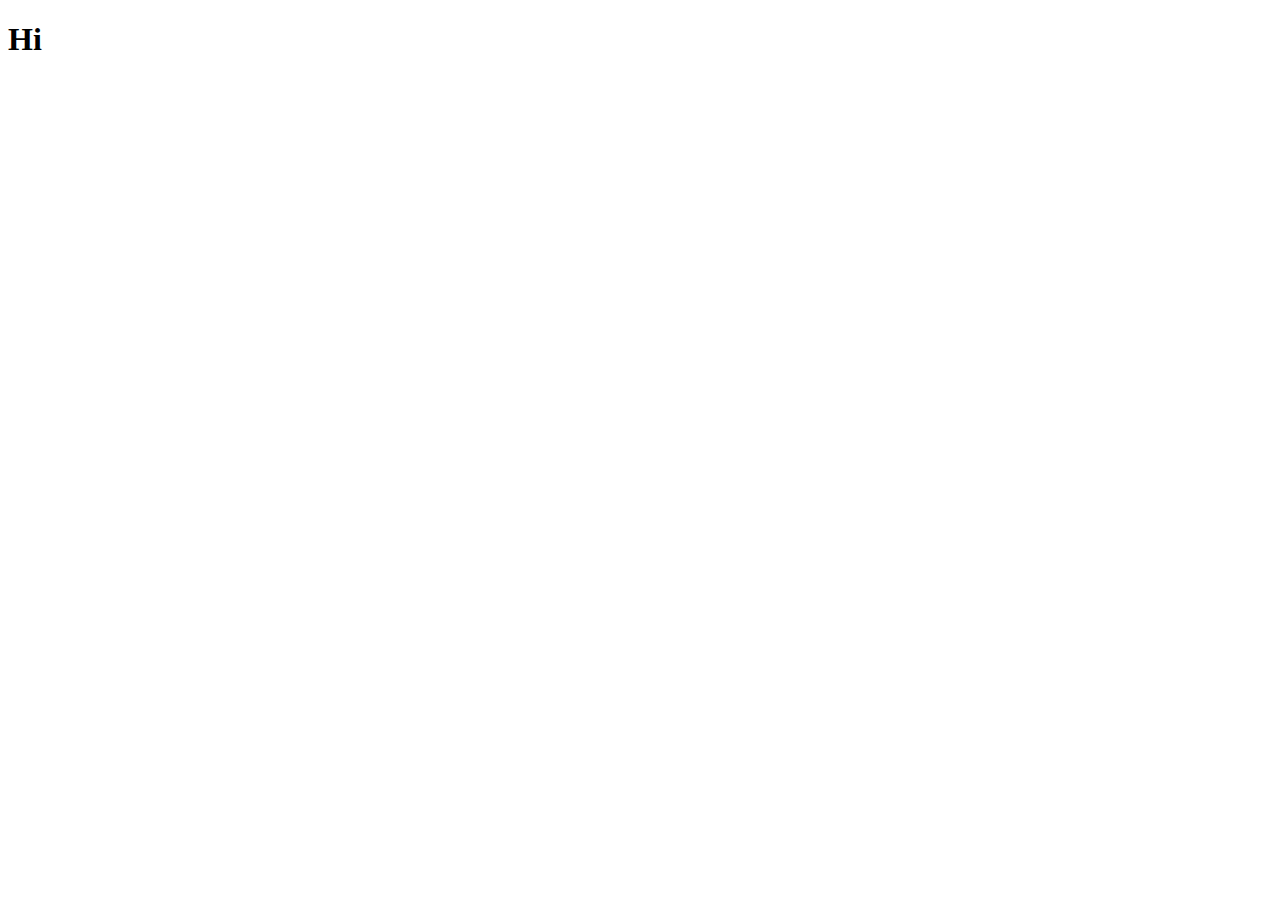
==== index.html @ c6e66bf8 "Netlify test" ====
<!DOCTYPE html>
<html lang="en">
  <head>
    <meta charset="UTF-8" />
    <meta name="viewport" content="width=device-width, initial-scale=1.0" />
    <title>Document</title>
  </head>
  <body>
    <h1>Hi</h1>
  </body>
</html>
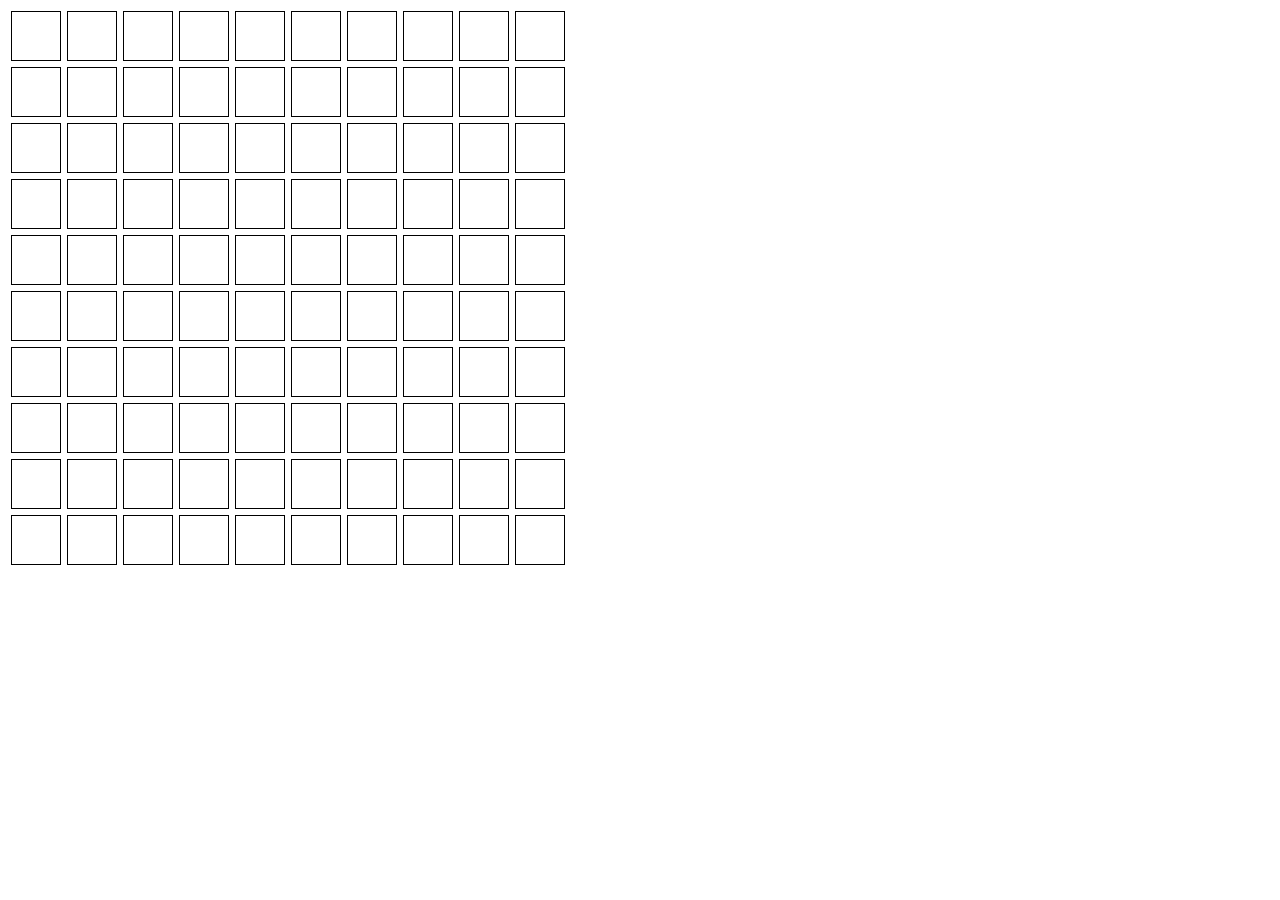
==== commit 1245da6d: "Added index.html" ====
--- a/index.html
+++ b/index.html
@@ -3,9 +3,133 @@
   <head>
     <meta charset="UTF-8" />
     <meta name="viewport" content="width=device-width, initial-scale=1.0" />
-    <title>Document</title>
+    <link rel="stylesheet" href="battleship-style.css" />
+    <title>Battleship - Game</title>
   </head>
   <body>
-    <h1>Hi</h1>
+    <div class="container">
+      <div class="row">
+        <div class="column 0"></div>
+        <div class="column 1"></div>
+        <div class="column"></div>
+        <div class="column"></div>
+        <div class="column"></div>
+        <div class="column"></div>
+        <div class="column"></div>
+        <div class="column"></div>
+        <div class="column"></div>
+        <div class="column"></div>
+      </div>
+      <div class="row">
+        <div class="column"></div>
+        <div class="column"></div>
+        <div class="column"></div>
+        <div class="column"></div>
+        <div class="column"></div>
+        <div class="column"></div>
+        <div class="column"></div>
+        <div class="column"></div>
+        <div class="column"></div>
+        <div class="column"></div>
+      </div>
+      <div class="row">
+        <div class="column"></div>
+        <div class="column"></div>
+        <div class="column"></div>
+        <div class="column"></div>
+        <div class="column"></div>
+        <div class="column"></div>
+        <div class="column"></div>
+        <div class="column"></div>
+        <div class="column"></div>
+        <div class="column"></div>
+      </div>
+      <div class="row">
+        <div class="column"></div>
+        <div class="column"></div>
+        <div class="column"></div>
+        <div class="column"></div>
+        <div class="column"></div>
+        <div class="column"></div>
+        <div class="column"></div>
+        <div class="column"></div>
+        <div class="column"></div>
+        <div class="column"></div>
+      </div>
+      <div class="row">
+        <div class="column"></div>
+        <div class="column"></div>
+        <div class="column"></div>
+        <div class="column"></div>
+        <div class="column"></div>
+        <div class="column"></div>
+        <div class="column"></div>
+        <div class="column"></div>
+        <div class="column"></div>
+        <div class="column"></div>
+      </div>
+      <div class="row">
+        <div class="column"></div>
+        <div class="column"></div>
+        <div class="column"></div>
+        <div class="column"></div>
+        <div class="column"></div>
+        <div class="column"></div>
+        <div class="column"></div>
+        <div class="column"></div>
+        <div class="column"></div>
+        <div class="column"></div>
+      </div>
+      <div class="row">
+        <div class="column"></div>
+        <div class="column"></div>
+        <div class="column"></div>
+        <div class="column"></div>
+        <div class="column"></div>
+        <div class="column"></div>
+        <div class="column"></div>
+        <div class="column"></div>
+        <div class="column"></div>
+        <div class="column"></div>
+      </div>
+      <div class="row">
+        <div class="column"></div>
+        <div class="column"></div>
+        <div class="column"></div>
+        <div class="column"></div>
+        <div class="column"></div>
+        <div class="column"></div>
+        <div class="column"></div>
+        <div class="column"></div>
+        <div class="column"></div>
+        <div class="column"></div>
+      </div>
+      <div class="row">
+        <div class="column"></div>
+        <div class="column"></div>
+        <div class="column"></div>
+        <div class="column"></div>
+        <div class="column"></div>
+        <div class="column"></div>
+        <div class="column"></div>
+        <div class="column"></div>
+        <div class="column"></div>
+        <div class="column"></div>
+      </div>
+      <div class="row">
+        <div class="column"></div>
+        <div class="column"></div>
+        <div class="column"></div>
+        <div class="column"></div>
+        <div class="column"></div>
+        <div class="column"></div>
+        <div class="column"></div>
+        <div class="column"></div>
+        <div class="column"></div>
+        <div class="column"></div>
+      </div>
+    </div>
+
+    <script src="battleship-script.js"></script>
   </body>
 </html>
--- a/battleship-style.css
+++ b/battleship-style.css
@@ -0,0 +1,27 @@
+* {
+  box-sizing: border-box;
+}
+
+.container {
+  display: flex;
+  flex-direction: column;
+}
+
+.column {
+  cursor: pointer;
+  height: 50px;
+  width: 50px;
+  border: 1px solid black;
+  margin: 3px 3px;
+}
+
+.row {
+  margin-right: 3px;
+  display: flex;
+  user-select: none;
+}
+
+.column:hover {
+  transform: scale(1.1);
+  background-color: #f3f3f3;
+}
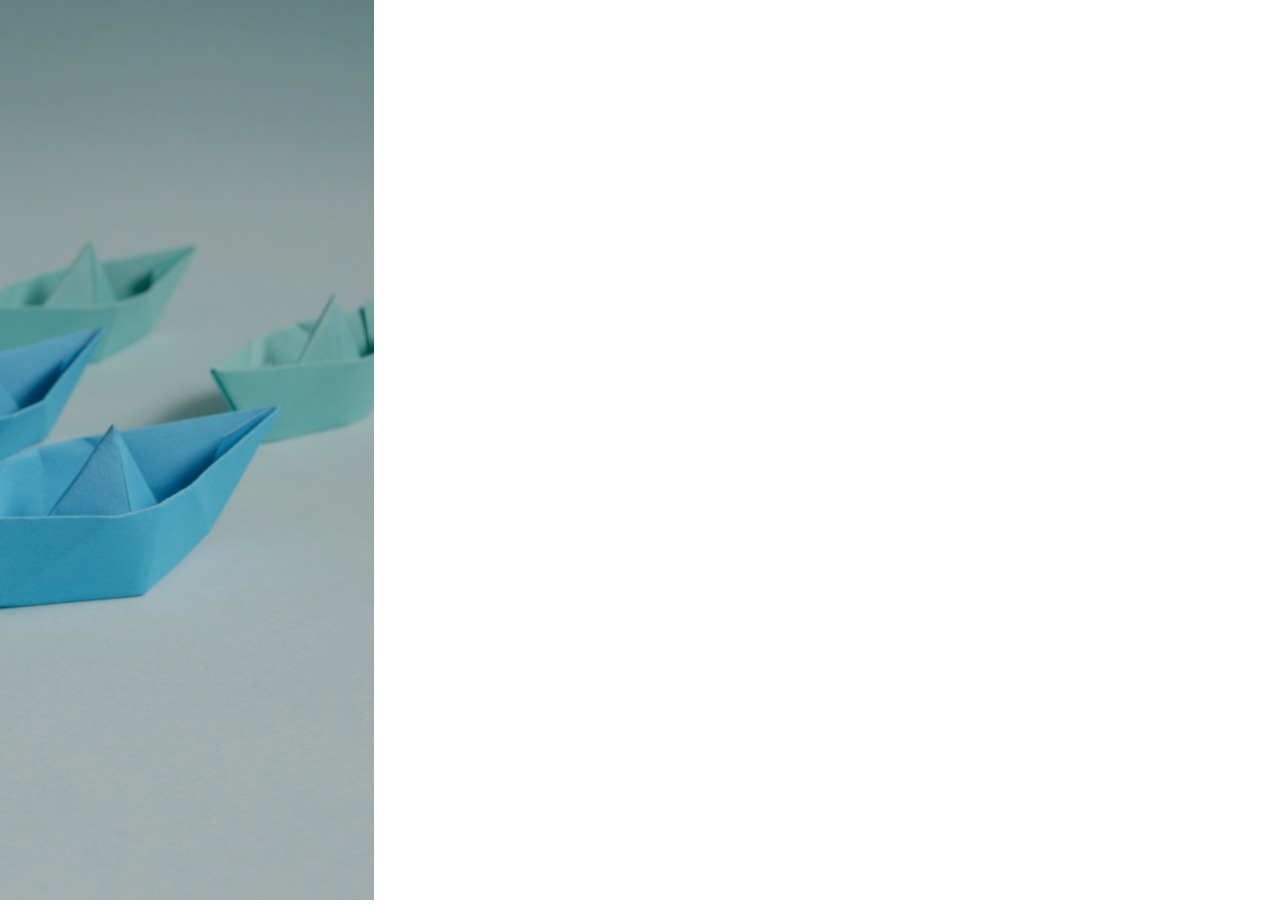
==== commit 13aebc40: "Changed index" ====
--- a/index.html
+++ b/index.html
@@ -4,132 +4,26 @@
     <meta charset="UTF-8" />
     <meta name="viewport" content="width=device-width, initial-scale=1.0" />
     <link rel="stylesheet" href="battleship-style.css" />
-    <title>Battleship - Game</title>
+    <title>Battleship - Welcome</title>
   </head>
   <body>
-    <div class="container">
-      <div class="row">
-        <div class="column 0"></div>
-        <div class="column 1"></div>
-        <div class="column"></div>
-        <div class="column"></div>
-        <div class="column"></div>
-        <div class="column"></div>
-        <div class="column"></div>
-        <div class="column"></div>
-        <div class="column"></div>
-        <div class="column"></div>
-      </div>
-      <div class="row">
-        <div class="column"></div>
-        <div class="column"></div>
-        <div class="column"></div>
-        <div class="column"></div>
-        <div class="column"></div>
-        <div class="column"></div>
-        <div class="column"></div>
-        <div class="column"></div>
-        <div class="column"></div>
-        <div class="column"></div>
-      </div>
-      <div class="row">
-        <div class="column"></div>
-        <div class="column"></div>
-        <div class="column"></div>
-        <div class="column"></div>
-        <div class="column"></div>
-        <div class="column"></div>
-        <div class="column"></div>
-        <div class="column"></div>
-        <div class="column"></div>
-        <div class="column"></div>
-      </div>
-      <div class="row">
-        <div class="column"></div>
-        <div class="column"></div>
-        <div class="column"></div>
-        <div class="column"></div>
-        <div class="column"></div>
-        <div class="column"></div>
-        <div class="column"></div>
-        <div class="column"></div>
-        <div class="column"></div>
-        <div class="column"></div>
-      </div>
-      <div class="row">
-        <div class="column"></div>
-        <div class="column"></div>
-        <div class="column"></div>
-        <div class="column"></div>
-        <div class="column"></div>
-        <div class="column"></div>
-        <div class="column"></div>
-        <div class="column"></div>
-        <div class="column"></div>
-        <div class="column"></div>
-      </div>
-      <div class="row">
-        <div class="column"></div>
-        <div class="column"></div>
-        <div class="column"></div>
-        <div class="column"></div>
-        <div class="column"></div>
-        <div class="column"></div>
-        <div class="column"></div>
-        <div class="column"></div>
-        <div class="column"></div>
-        <div class="column"></div>
-      </div>
-      <div class="row">
-        <div class="column"></div>
-        <div class="column"></div>
-        <div class="column"></div>
-        <div class="column"></div>
-        <div class="column"></div>
-        <div class="column"></div>
-        <div class="column"></div>
-        <div class="column"></div>
-        <div class="column"></div>
-        <div class="column"></div>
-      </div>
-      <div class="row">
-        <div class="column"></div>
-        <div class="column"></div>
-        <div class="column"></div>
-        <div class="column"></div>
-        <div class="column"></div>
-        <div class="column"></div>
-        <div class="column"></div>
-        <div class="column"></div>
-        <div class="column"></div>
-        <div class="column"></div>
-      </div>
-      <div class="row">
-        <div class="column"></div>
-        <div class="column"></div>
-        <div class="column"></div>
-        <div class="column"></div>
-        <div class="column"></div>
-        <div class="column"></div>
-        <div class="column"></div>
-        <div class="column"></div>
-        <div class="column"></div>
-        <div class="column"></div>
-      </div>
-      <div class="row">
-        <div class="column"></div>
-        <div class="column"></div>
-        <div class="column"></div>
-        <div class="column"></div>
-        <div class="column"></div>
-        <div class="column"></div>
-        <div class="column"></div>
-        <div class="column"></div>
-        <div class="column"></div>
-        <div class="column"></div>
+    <div class="welcome-container">
+      <div class="card-container">
+        <div class="card-header">
+          <h1>Battleships</h1>
+        </div>
+        <div class="card-content">
+          <input type="text" id="username1" placeholder="Player 1 Name" />
+          <input type="text" id="username2" placeholder="Player 2 Name" />
+          <button class="cta-btn">Play</button>
+        </div>
       </div>
     </div>
+    <div class="img-container">
+      <img src="assets/paper-boats-on-solid-surface-194094.jpg" alt="Boats" />
+    </div>
 
-    <script src="battleship-script.js"></script>
+    <script src="https://cdnjs.cloudflare.com/ajax/libs/gsap/3.2.6/gsap.min.js"></script>
+    <script src="battleship-welcome.js"></script>
   </body>
 </html>
--- a/battleship-style.css
+++ b/battleship-style.css
@@ -1,10 +1,18 @@
+@import url("https://fonts.googleapis.com/css?family=Poppins&display=swap");
+
 * {
   box-sizing: border-box;
+  margin: 0;
+  padding: 0;
+  font-family: "Poppins", sans-serif;
 }
 
 .container {
+  height: 100vh;
   display: flex;
   flex-direction: column;
+  justify-content: center;
+  align-items: center;
 }
 
 .column {
@@ -23,5 +31,136 @@
 
 .column:hover {
   transform: scale(1.1);
-  background-color: #f3f3f3;
+  background-color: #b9b7b7;
 }
+
+.column.invalid:hover {
+  background-color: red;
+}
+
+.column.ship {
+  background-color: black;
+}
+
+.save-btn {
+  margin-top: 15px;
+  border-radius: 5px;
+  font-size: 15px;
+  font-weight: bold;
+  padding: 10px;
+}
+
+.ships {
+  font-size: 16px;
+}
+
+/* Welcome page style  */
+
+.welcome-container {
+  display: flex;
+  height: 100vh;
+  align-items: center;
+  justify-content: center;
+  overflow: none;
+}
+
+.card-container {
+  /* height: 755px;   */
+  height: 600px;
+  width: 500px;
+  background: linear-gradient(
+    144.33deg,
+    rgba(90, 157, 179, 0.5) 2.07%,
+    rgba(223, 36, 42, 0.5) 90.04%
+  );
+  border: 1px solid rgba(0, 0, 0, 0.3);
+  /* box-shadow: 5px 5px rgba(0, 0, 0, 0.3); */
+  display: flex;
+  flex-direction: column;
+  align-items: center;
+  justify-content: center;
+  /* border-radius: 5px; */
+  z-index: 5;
+}
+
+.card-header h1 {
+  margin-top: 110px;
+  color: white;
+}
+
+.card-content {
+  width: 100%;
+  height: 100%;
+  display: flex;
+  flex-direction: column;
+  justify-content: center;
+  align-items: center;
+}
+
+.card-content input {
+  width: 60%;
+  height: 5%;
+  padding: 20px;
+  margin-bottom: 50px;
+  border-radius: 5px;
+  font-size: 20px;
+  border: 1px solid rgba(0, 0, 0, 0.3);
+  background-color: #6a9a99;
+  color: white;
+  opacity: 0.9;
+}
+
+input::placeholder {
+  color: white;
+}
+
+input:focus {
+  outline: none;
+}
+
+.card-content button {
+  cursor: pointer;
+  width: 80%;
+  height: 10%;
+  border-radius: 5px;
+  font-size: 30px;
+  /* padding: 5px; */
+  text-align: center;
+  border: 1px solid rgba(0, 0, 0, 0.3);
+  font-weight: bold;
+  background-color: #328caa;
+  color: white;
+  opacity: 0.9;
+  margin-top: 50px;
+}
+
+.card-content button:hover {
+  transform: scale(1.02);
+}
+
+.img-container {
+  position: absolute;
+  top: 0;
+  bottom: 0;
+  right: 0;
+  left: 0;
+  /* background-image: url(assets/paper-boats-on-solid-surface-194094.jpg); */
+}
+
+.img-container::after {
+  content: "";
+  position: absolute;
+  top: 0;
+  bottom: 0;
+  right: 0;
+  left: 0;
+  background-color: rgba(0, 0, 0, 0.2);
+  z-index: 1;
+}
+
+.img-container img {
+  z-index: -1;
+  height: 100%;
+  width: 100%;
+  object-fit: cover;
+}
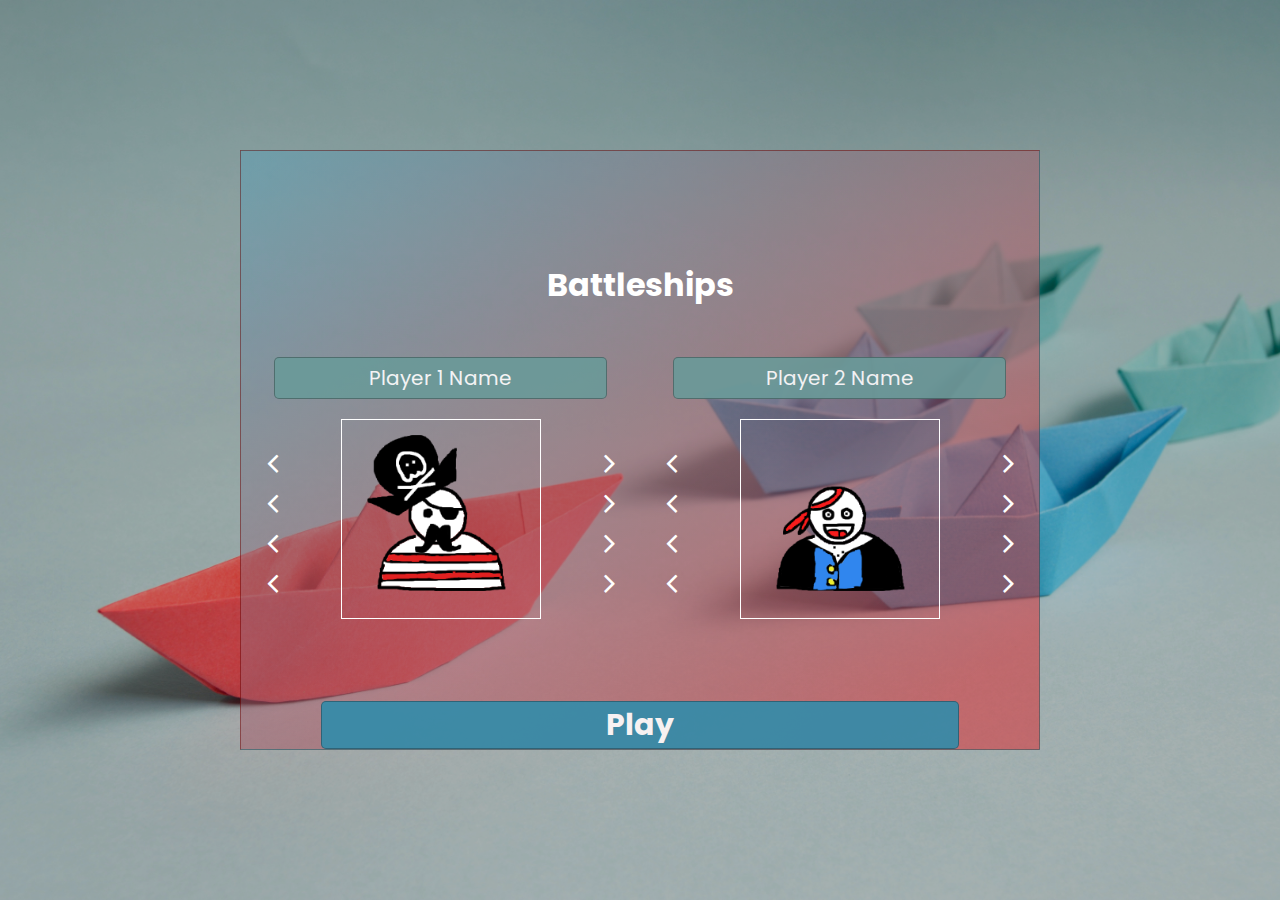
==== commit 9b775996: "Changed index to match battleship-welcome" ====
--- a/index.html
+++ b/index.html
@@ -4,6 +4,10 @@
     <meta charset="UTF-8" />
     <meta name="viewport" content="width=device-width, initial-scale=1.0" />
     <link rel="stylesheet" href="battleship-style.css" />
+    <link
+      rel="stylesheet"
+      href="https://stackpath.bootstrapcdn.com/font-awesome/4.7.0/css/font-awesome.min.css"
+    />
     <title>Battleship - Welcome</title>
   </head>
   <body>
@@ -13,10 +17,121 @@
           <h1>Battleships</h1>
         </div>
         <div class="card-content">
-          <input type="text" id="username1" placeholder="Player 1 Name" />
-          <input type="text" id="username2" placeholder="Player 2 Name" />
-          <button class="cta-btn">Play</button>
+          <div class="player1">
+            <input type="text" id="username1" placeholder="Player 1 Name" />
+            <div class="Hat-up-btn avatar-btn">
+              <i class="fa fa-angle-right fa-2x"></i>
+            </div>
+            <div class="Hat-down-btn avatar-btn">
+              <i class="fa fa-angle-left fa-2x"></i>
+            </div>
+            <div class="Eyes-up-btn avatar-btn">
+              <i class="fa fa-angle-right fa-2x"></i>
+            </div>
+            <div class="Eyes-down-btn avatar-btn">
+              <i class="fa fa-angle-left fa-2x"></i>
+            </div>
+            <div class="Mouth-up-btn avatar-btn">
+              <i class="fa fa-angle-right fa-2x"></i>
+            </div>
+            <div class="Mouth-down-btn avatar-btn">
+              <i class="fa fa-angle-left fa-2x"></i>
+            </div>
+            <div class="Shirt-up-btn avatar-btn">
+              <i class="fa fa-angle-right fa-2x"></i>
+            </div>
+            <div class="Shirt-down-btn avatar-btn">
+              <i class="fa fa-angle-left fa-2x"></i>
+            </div>
+            <div class="avatar-container">
+              <div class="hat">
+                <img src="./assets/avatar/Hats/Hat1.png" alt="" id="hat-img" />
+              </div>
+              <div class="body-head">
+                <img src="./assets/avatar/BodyHead.png" alt="" />
+              </div>
+              <div class="eyes">
+                <img
+                  src="./assets/avatar/Eyess/Eyes1.png"
+                  alt=""
+                  id="eyes-img"
+                />
+              </div>
+              <div class="mouth">
+                <img
+                  src="./assets/avatar/Mouths/Mouth1.png"
+                  alt=""
+                  id="mouth-img"
+                />
+              </div>
+              <div class="shirt">
+                <img
+                  src="./assets/avatar/Shirts/Shirt1.png"
+                  alt=""
+                  id="shirt-img"
+                />
+              </div>
+            </div>
+          </div>
+          <div class="player2">
+            <div class="Hat-up-btn avatar-btn">
+              <i class="fa fa-angle-right fa-2x"></i>
+            </div>
+            <div class="Hat-down-btn avatar-btn">
+              <i class="fa fa-angle-left fa-2x"></i>
+            </div>
+            <div class="Eyes-up-btn avatar-btn">
+              <i class="fa fa-angle-right fa-2x"></i>
+            </div>
+            <div class="Eyes-down-btn avatar-btn">
+              <i class="fa fa-angle-left fa-2x"></i>
+            </div>
+            <div class="Mouth-up-btn avatar-btn">
+              <i class="fa fa-angle-right fa-2x"></i>
+            </div>
+            <div class="Mouth-down-btn avatar-btn">
+              <i class="fa fa-angle-left fa-2x"></i>
+            </div>
+            <div class="Shirt-up-btn avatar-btn">
+              <i class="fa fa-angle-right fa-2x"></i>
+            </div>
+            <div class="Shirt-down-btn avatar-btn">
+              <i class="fa fa-angle-left fa-2x"></i>
+            </div>
+            <input type="text" id="username2" placeholder="Player 2 Name" />
+
+            <div class="avatar-container">
+              <div class="hat">
+                <img src="./assets/avatar/Hats/Hat2.png" alt="" id="hat-img" />
+              </div>
+              <div class="body-head">
+                <img src="./assets/avatar/BodyHead.png" alt="" />
+              </div>
+              <div class="eyes">
+                <img
+                  src="./assets/avatar/Eyess/Eyes2.png"
+                  alt=""
+                  id="eyes-img"
+                />
+              </div>
+              <div class="mouth">
+                <img
+                  src="./assets/avatar/Mouths/Mouth2.png"
+                  alt=""
+                  id="mouth-img"
+                />
+              </div>
+              <div class="shirt">
+                <img
+                  src="./assets/avatar/Shirts/Shirt2.png"
+                  alt=""
+                  id="shirt-img"
+                />
+              </div>
+            </div>
+          </div>
         </div>
+        <button class="cta-btn">Play</button>
       </div>
     </div>
     <div class="img-container">
--- a/battleship-style.css
+++ b/battleship-style.css
@@ -5,6 +5,12 @@
   margin: 0;
   padding: 0;
   font-family: "Poppins", sans-serif;
+  -webkit-user-drag: none;
+}
+
+body {
+  overflow: hidden;
+  user-select: none;
 }
 
 .container {
@@ -13,6 +19,7 @@
   flex-direction: column;
   justify-content: center;
   align-items: center;
+  /* transform: translate(-50%, -50%); */
 }
 
 .column {
@@ -54,7 +61,32 @@
   font-size: 16px;
 }
 
-/* Welcome page style  */
+.toast {
+  width: 400px;
+  height: 40px;
+  position: absolute;
+  bottom: -60px;
+
+  display: flex;
+  align-items: center;
+  justify-content: center;
+  /* transform: translate(-50%, -50%); */
+  text-align: center;
+  background-color: rgb(85, 79, 79);
+  color: white;
+  border-top-left-radius: 7px;
+  border-top-right-radius: 7px;
+  transition: transform 0.3s ease-in-out;
+}
+
+.toast.show {
+  transform: translateY(-60px);
+}
+
+.toast p {
+  margin: 0;
+}
+/* -------------Welcome page style-------------  */
 
 .welcome-container {
   display: flex;
@@ -67,7 +99,7 @@
 .card-container {
   /* height: 755px;   */
   height: 600px;
-  width: 500px;
+  width: 800px;
   background: linear-gradient(
     144.33deg,
     rgba(90, 157, 179, 0.5) 2.07%,
@@ -92,33 +124,36 @@
   width: 100%;
   height: 100%;
   display: flex;
-  flex-direction: column;
+  flex-direction: row;
   justify-content: center;
   align-items: center;
 }
 
 .card-content input {
-  width: 60%;
-  height: 5%;
-  padding: 20px;
-  margin-bottom: 50px;
+  width: 90%;
+  /* height: 2%; */
+  padding: 5px 5px;
+
   border-radius: 5px;
   font-size: 20px;
   border: 1px solid rgba(0, 0, 0, 0.3);
   background-color: #6a9a99;
   color: white;
   opacity: 0.9;
+  text-align: center;
+  margin-bottom: 20px;
 }
 
 input::placeholder {
   color: white;
 }
 
-input:focus {
+.card-content input:focus {
   outline: none;
-}
-
-.card-content button {
+  border: 1px solid white;
+}
+
+.card-container button {
   cursor: pointer;
   width: 80%;
   height: 10%;
@@ -134,7 +169,7 @@
   margin-top: 50px;
 }
 
-.card-content button:hover {
+.card-container button:hover {
   transform: scale(1.02);
 }
 
@@ -164,3 +199,155 @@
   width: 100%;
   object-fit: cover;
 }
+
+.player1,
+.player2 {
+  display: flex;
+  position: relative;
+  flex-direction: column;
+  align-items: center;
+  justify-content: center;
+  margin-top: 15px;
+  margin-left: 15px;
+  margin-right: 15px;
+}
+
+.avatar-container {
+  position: relative;
+  min-width: 200px;
+  min-height: 200px;
+  object-fit: contain;
+  border: 1px solid white;
+  margin: 0 10px;
+}
+
+.avatar-container img {
+  width: 100%;
+  height: 100%;
+}
+
+.avatar-container {
+  /* animation: shake 0.5s; */
+  animation-iteration-count: infinite;
+}
+
+.hat,
+.body-head,
+.eyes,
+.mouth,
+.shirt {
+  position: absolute;
+  top: 0;
+  left: 0;
+  z-index: 3;
+}
+
+.mouth {
+  z-index: 4;
+}
+
+.eyes {
+  z-index: 3;
+}
+
+.hat {
+  z-index: 4;
+}
+
+.body-head {
+  z-index: 2;
+}
+
+/* Buttons for changing avatars */
+.avatar-btn {
+  display: flex;
+  align-items: center;
+  justify-content: center;
+  position: absolute;
+
+  border-radius: 50%;
+  /* background-color: white; */
+  min-width: 32px;
+  min-height: 32px;
+  cursor: pointer;
+  color: white;
+}
+
+.avatar-btn:hover {
+  color: black;
+}
+
+.Hat-up-btn {
+  top: 90px;
+  right: 0px;
+}
+
+.Hat-down-btn {
+  top: 90px;
+  left: 0px;
+}
+
+.Eyes-up-btn {
+  top: 130px;
+  right: 0px;
+}
+
+.Eyes-down-btn {
+  top: 130px;
+  left: 0px;
+}
+
+.Mouth-up-btn {
+  top: 170px;
+  right: 0px;
+}
+
+.Mouth-down-btn {
+  top: 170px;
+  left: 0px;
+}
+
+.Shirt-up-btn {
+  top: 210px;
+  right: 0px;
+}
+
+.Shirt-down-btn {
+  top: 210px;
+  left: 0px;
+}
+@keyframes shake {
+  0% {
+    transform: translate(0.5px, 0.5px);
+  }
+  10% {
+    transform: translate(-0.5px, -1px);
+  }
+  20% {
+    transform: translate(-1.5px, 0px);
+  }
+  30% {
+    transform: translate(1.5px, 1px);
+  }
+  40% {
+    transform: translate(0.5px, -0.5px);
+  }
+  50% {
+    transform: translate(-0.5px, 1px);
+  }
+  60% {
+    transform: translate(-1.5px, 0.5px);
+  }
+  70% {
+    transform: translate(1.5px, 0.5px);
+  }
+  80% {
+    transform: translate(-0.5px, -0.5px);
+  }
+  90% {
+    transform: translate(0.5px, 1px);
+  }
+  100% {
+    transform: translate(0.5px, -1px);
+  }
+}
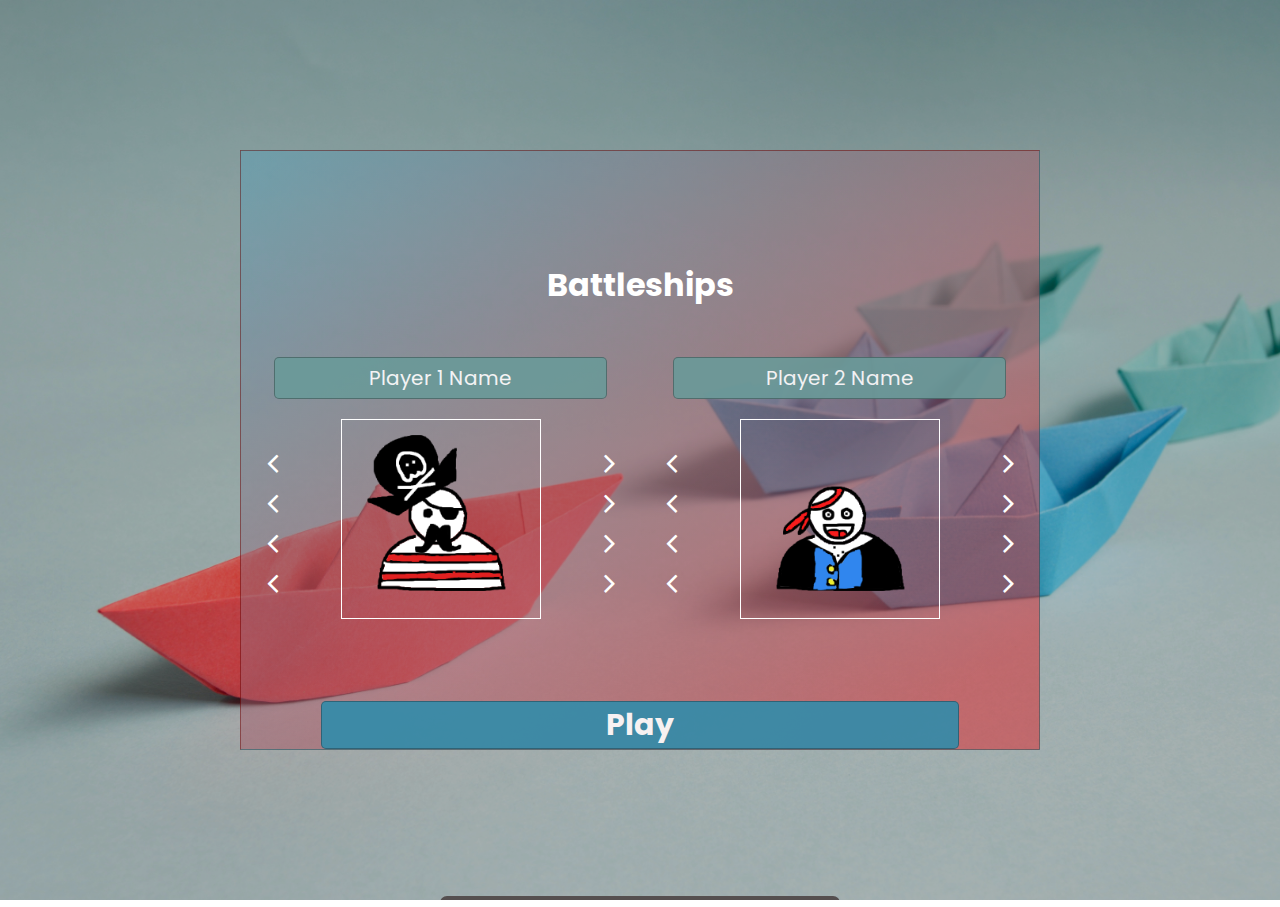
==== commit eb0c1e55: "Finished welcome & setup page functionality" ====
--- a/index.html
+++ b/index.html
@@ -19,28 +19,28 @@
         <div class="card-content">
           <div class="player1">
             <input type="text" id="username1" placeholder="Player 1 Name" />
-            <div class="Hat-up-btn avatar-btn">
+            <div class="Hat-up-btn avatar-btn slide-right">
               <i class="fa fa-angle-right fa-2x"></i>
             </div>
-            <div class="Hat-down-btn avatar-btn">
+            <div class="Hat-down-btn avatar-btn slide-left">
               <i class="fa fa-angle-left fa-2x"></i>
             </div>
-            <div class="Eyes-up-btn avatar-btn">
+            <div class="Eyes-up-btn avatar-btn slide-right">
               <i class="fa fa-angle-right fa-2x"></i>
             </div>
-            <div class="Eyes-down-btn avatar-btn">
+            <div class="Eyes-down-btn avatar-btn slide-left">
               <i class="fa fa-angle-left fa-2x"></i>
             </div>
-            <div class="Mouth-up-btn avatar-btn">
+            <div class="Mouth-up-btn avatar-btn slide-right">
               <i class="fa fa-angle-right fa-2x"></i>
             </div>
-            <div class="Mouth-down-btn avatar-btn">
+            <div class="Mouth-down-btn avatar-btn slide-left">
               <i class="fa fa-angle-left fa-2x"></i>
             </div>
-            <div class="Shirt-up-btn avatar-btn">
+            <div class="Shirt-up-btn avatar-btn slide-right">
               <i class="fa fa-angle-right fa-2x"></i>
             </div>
-            <div class="Shirt-down-btn avatar-btn">
+            <div class="Shirt-down-btn avatar-btn slide-left">
               <i class="fa fa-angle-left fa-2x"></i>
             </div>
             <div class="avatar-container">
@@ -74,28 +74,28 @@
             </div>
           </div>
           <div class="player2">
-            <div class="Hat-up-btn avatar-btn">
+            <div class="Hat-up-btn avatar-btn slide-right">
               <i class="fa fa-angle-right fa-2x"></i>
             </div>
-            <div class="Hat-down-btn avatar-btn">
+            <div class="Hat-down-btn avatar-btn slide-left">
               <i class="fa fa-angle-left fa-2x"></i>
             </div>
-            <div class="Eyes-up-btn avatar-btn">
+            <div class="Eyes-up-btn avatar-btn slide-right">
               <i class="fa fa-angle-right fa-2x"></i>
             </div>
-            <div class="Eyes-down-btn avatar-btn">
+            <div class="Eyes-down-btn avatar-btn slide-left">
               <i class="fa fa-angle-left fa-2x"></i>
             </div>
-            <div class="Mouth-up-btn avatar-btn">
+            <div class="Mouth-up-btn avatar-btn slide-right">
               <i class="fa fa-angle-right fa-2x"></i>
             </div>
-            <div class="Mouth-down-btn avatar-btn">
+            <div class="Mouth-down-btn avatar-btn slide-left">
               <i class="fa fa-angle-left fa-2x"></i>
             </div>
-            <div class="Shirt-up-btn avatar-btn">
+            <div class="Shirt-up-btn avatar-btn slide-right">
               <i class="fa fa-angle-right fa-2x"></i>
             </div>
-            <div class="Shirt-down-btn avatar-btn">
+            <div class="Shirt-down-btn avatar-btn slide-left">
               <i class="fa fa-angle-left fa-2x"></i>
             </div>
             <input type="text" id="username2" placeholder="Player 2 Name" />
@@ -133,6 +133,13 @@
         </div>
         <button class="cta-btn">Play</button>
       </div>
+      <!-- toast  -->
+      <div class="toast page1">
+        <p>
+          Username must be 3 to 16 chars long, and contain only alphanumericals
+          and "_"
+        </p>
+      </div>
     </div>
     <div class="img-container">
       <img src="assets/paper-boats-on-solid-surface-194094.jpg" alt="Boats" />
--- a/battleship-style.css
+++ b/battleship-style.css
@@ -11,6 +11,7 @@
 body {
   overflow: hidden;
   user-select: none;
+  /* position: relative; */
 }
 
 .container {
@@ -24,8 +25,8 @@
 
 .column {
   cursor: pointer;
-  height: 50px;
-  width: 50px;
+  height: 45px;
+  width: 45px;
   border: 1px solid black;
   margin: 3px 3px;
 }
@@ -63,7 +64,7 @@
 
 .toast {
   width: 400px;
-  height: 40px;
+  min-height: 40px;
   position: absolute;
   bottom: -60px;
 
@@ -77,6 +78,7 @@
   border-top-left-radius: 7px;
   border-top-right-radius: 7px;
   transition: transform 0.3s ease-in-out;
+  z-index: 5;
 }
 
 .toast.show {
@@ -86,6 +88,48 @@
 .toast p {
   margin: 0;
 }
+
+.current-player {
+  width: 200px;
+  height: 200px;
+  display: flex;
+  flex-direction: row-reverse;
+  justify-content: center;
+  align-items: center;
+  /* margin-top: 30px; */
+}
+
+.current-player span {
+  font-size: 50px;
+}
+
+.board-container {
+  display: flex;
+  flex-direction: column;
+}
+
+.game-controls-container {
+  width: 100vh;
+  display: flex;
+  align-items: center;
+  justify-content: space-between;
+  background-color: grey;
+  padding: 20px 20px;
+  border-radius: 5px;
+}
+
+.controls {
+  display: flex;
+  flex-direction: column;
+  padding: 10px 10px;
+  background-color: black;
+  color: white;
+  border-radius: 5px;
+}
+
+.avatar-container.page2 {
+}
+
 /* -------------Welcome page style-------------  */
 
 .welcome-container {
@@ -93,7 +137,9 @@
   height: 100vh;
   align-items: center;
   justify-content: center;
-  overflow: none;
+  flex-direction: column;
+  overflow: hidden;
+  position: relative;
 }
 
 .card-container {
@@ -271,12 +317,20 @@
   min-height: 32px;
   cursor: pointer;
   color: white;
+  transition: transform 0.1s ease-in;
 }
 
 .avatar-btn:hover {
   color: black;
 }
 
+.slide-right:hover {
+  transform: translateX(2px);
+}
+
+.slide-left:hover {
+  transform: translateX(-2px);
+}
 .Hat-up-btn {
   top: 90px;
   right: 0px;
@@ -351,3 +405,13 @@
     transform: translate(0.5px, -1px);
   }
 }
+
+.toast.page1 {
+  padding: 7px 2px;
+}
+
+@media (max-width: 700px) {
+  .card-content {
+    flex-direction: column;
+  }
+}
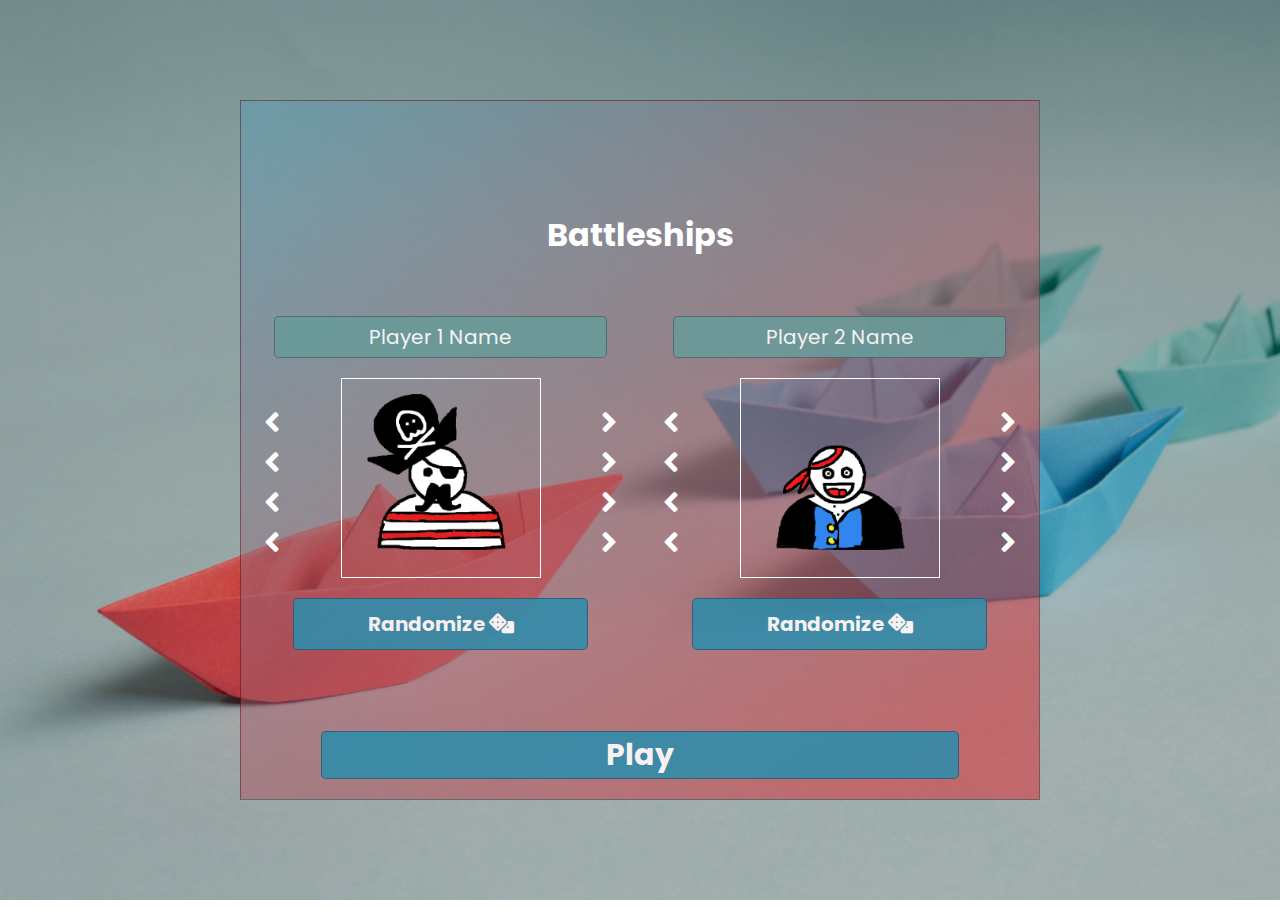
==== commit d15803b6: "Added changes to index.html for deploy" ====
--- a/index.html
+++ b/index.html
@@ -6,7 +6,7 @@
     <link rel="stylesheet" href="battleship-style.css" />
     <link
       rel="stylesheet"
-      href="https://stackpath.bootstrapcdn.com/font-awesome/4.7.0/css/font-awesome.min.css"
+      href="https://cdnjs.cloudflare.com/ajax/libs/font-awesome/5.13.0/css/all.min.css"
     />
     <title>Battleship - Welcome</title>
   </head>
@@ -72,6 +72,9 @@
                 />
               </div>
             </div>
+            <button class="random-btn" id="player1-random-btn">
+              Randomize <i class="fa fa-dice"></i>
+            </button>
           </div>
           <div class="player2">
             <div class="Hat-up-btn avatar-btn slide-right">
@@ -129,6 +132,9 @@
                 />
               </div>
             </div>
+            <button class="random-btn" id="player2-random-btn">
+              Randomize <i class="fa fa-dice"></i>
+            </button>
           </div>
         </div>
         <button class="cta-btn">Play</button>
--- a/battleship-style.css
+++ b/battleship-style.css
@@ -20,6 +20,7 @@
   flex-direction: column;
   justify-content: center;
   align-items: center;
+  background-image: url(./assets/test-bg3.png);
   /* transform: translate(-50%, -50%); */
 }
 
@@ -56,6 +57,8 @@
   font-size: 15px;
   font-weight: bold;
   padding: 10px;
+  background-color: #7f5af0;
+  color: #fffffe;
 }
 
 .ships {
@@ -90,17 +93,22 @@
 }
 
 .current-player {
-  width: 200px;
+  /* width: 200px; */
+  background-color: #fffffe;
   height: 200px;
   display: flex;
   flex-direction: row-reverse;
   justify-content: center;
   align-items: center;
+  border-top-left-radius: 5px;
+  border-top-right-radius: 5px;
+
   /* margin-top: 30px; */
 }
 
 .current-player span {
   font-size: 50px;
+  margin-right: 40px;
 }
 
 .board-container {
@@ -113,7 +121,7 @@
   display: flex;
   align-items: center;
   justify-content: space-between;
-  background-color: grey;
+  background-color: #fffffe;
   padding: 20px 20px;
   border-radius: 5px;
 }
@@ -122,9 +130,10 @@
   display: flex;
   flex-direction: column;
   padding: 10px 10px;
-  background-color: black;
+  background-color: #72757e;
   color: white;
   border-radius: 5px;
+  align-items: center;
 }
 
 .avatar-container.page2 {
@@ -144,7 +153,7 @@
 
 .card-container {
   /* height: 755px;   */
-  height: 600px;
+  height: 700px;
   width: 800px;
   background: linear-gradient(
     144.33deg,
@@ -197,6 +206,10 @@
 .card-content input:focus {
   outline: none;
   border: 1px solid white;
+}
+
+.card-content input:focus::placeholder {
+  color: transparent;
 }
 
 .card-container button {
@@ -212,7 +225,8 @@
   background-color: #328caa;
   color: white;
   opacity: 0.9;
-  margin-top: 50px;
+  margin-top: 20px;
+  margin-bottom: 20px;
 }
 
 .card-container button:hover {
@@ -370,6 +384,13 @@
   top: 210px;
   left: 0px;
 }
+
+.card-container .random-btn {
+  font-size: 20px;
+  padding: 10px;
+  outline: none;
+}
+
 @keyframes shake {
   0% {
     transform: translate(0.5px, 0.5px);
@@ -407,6 +428,7 @@
 }
 
 .toast.page1 {
+  bottom: -65px;
   padding: 7px 2px;
 }
 
@@ -415,3 +437,35 @@
     flex-direction: column;
   }
 }
+
+/* GAME PAGE STYLES */
+
+.p3-container {
+  display: flex;
+  flex-direction: row;
+  align-items: center;
+  justify-content: space-evenly;
+}
+
+.column.p3 {
+  cursor: url(./assets/rsz_1crosshairs.png) 15 5, pointer;
+}
+
+.column.p3.ship {
+  background-color: indianred;
+}
+
+.column.p3.hidden.ship {
+  background-color: white;
+}
+
+.column.p3.hidden.ship:hover {
+  background-color: #b9b7b7;
+}
+
+.column.p3.ship.hit {
+  background-color: red;
+}
+.column.p3.ship.whole {
+  background-color: yellow;
+}
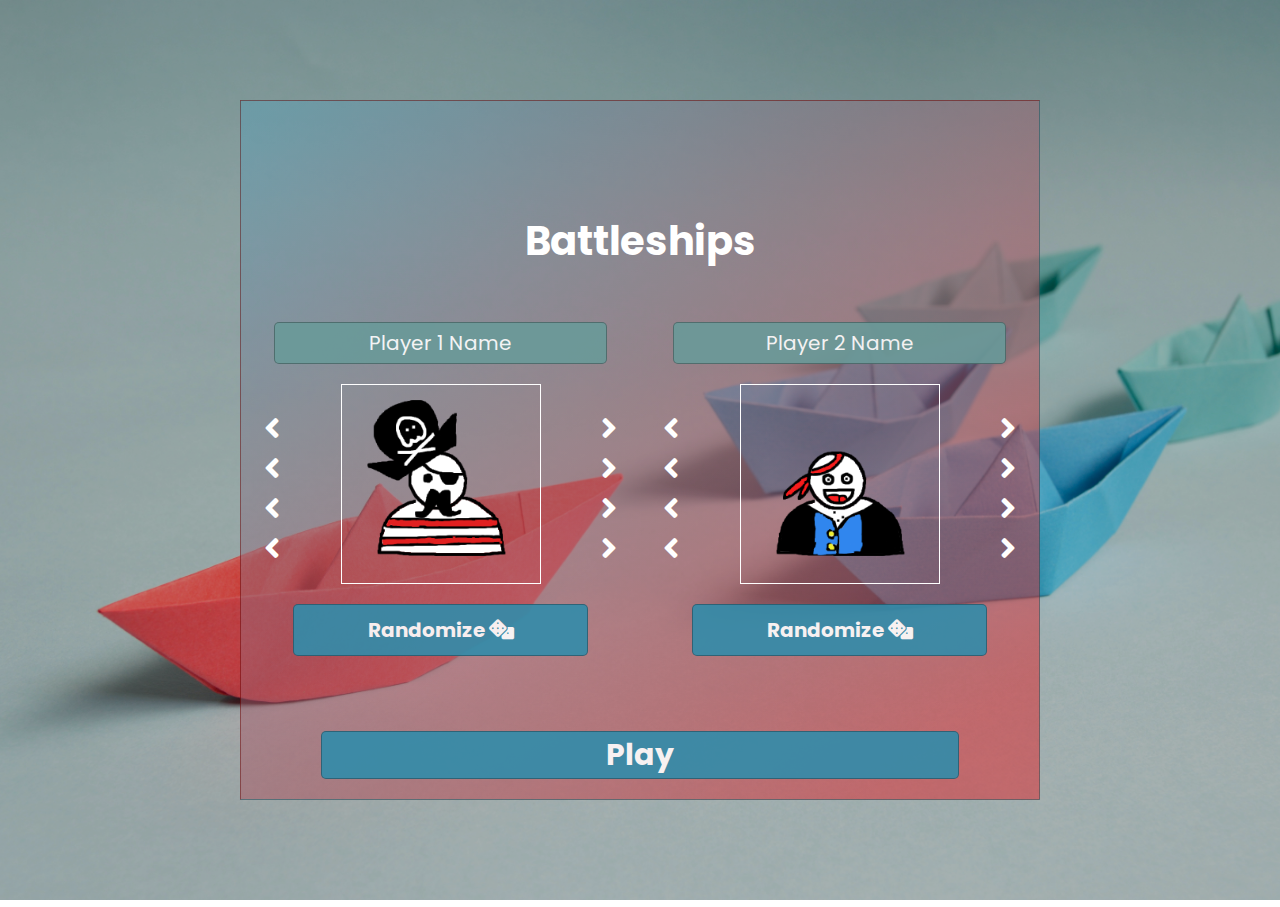
==== commit 559451a4: "Add favicon" ====
--- a/index.html
+++ b/index.html
@@ -8,6 +8,7 @@
       rel="stylesheet"
       href="https://cdnjs.cloudflare.com/ajax/libs/font-awesome/5.13.0/css/all.min.css"
     />
+    <link rel="shortcut icon" href="assets/favicon.png" type="image/png" />
     <title>Battleship - Welcome</title>
   </head>
   <body>
--- a/battleship-style.css
+++ b/battleship-style.css
@@ -134,6 +134,7 @@
   color: white;
   border-radius: 5px;
   align-items: center;
+  margin-right: 100px;
 }
 
 .avatar-container.page2 {
@@ -173,6 +174,7 @@
 .card-header h1 {
   margin-top: 110px;
   color: white;
+  font-size: 40px;
 }
 
 .card-content {
@@ -227,6 +229,11 @@
   opacity: 0.9;
   margin-top: 20px;
   margin-bottom: 20px;
+}
+
+.card-container button:active {
+  transform: scale(1.02);
+  background-color: #64afc8;
 }
 
 .card-container button:hover {
@@ -441,10 +448,17 @@
 /* GAME PAGE STYLES */
 
 .p3-container {
+  position: relative;
   display: flex;
   flex-direction: row;
   align-items: center;
   justify-content: space-evenly;
+  height: 100vh;
+  /* background: url(./assets/test-bg2.png); */
+}
+
+.player-container {
+  background-color: white;
 }
 
 .column.p3 {
@@ -464,8 +478,102 @@
 }
 
 .column.p3.ship.hit {
-  background-color: red;
-}
+  background-color: green;
+}
+
 .column.p3.ship.whole {
   background-color: yellow;
 }
+.column.p3.missed {
+  background-color: red;
+}
+
+.column.p3:not(.hidden) {
+  pointer-events: none;
+}
+
+.modal-container {
+  height: 100vh;
+  width: 100vw;
+  position: absolute;
+  top: 0;
+  bottom: 0;
+  left: 0;
+  right: 0;
+  background-color: rgba(0, 0, 0, 0.7);
+  z-index: 10;
+}
+
+.modal-container.hidden {
+  display: none;
+}
+
+.card-container-p3 {
+  display: flex;
+  flex-direction: column;
+  align-items: center;
+  justify-content: center;
+  position: absolute;
+  top: 30%;
+  left: 50%;
+  background-color: white;
+  /* width: 50%; */
+  transform: translate(-50%, -50%);
+  border-radius: 5px;
+}
+
+.card-container-p3 h1 {
+  font-size: 45px;
+}
+
+.card-container-p3 button {
+  font-size: 30px;
+  margin-bottom: 10px;
+  padding: 5px 10px;
+  border-radius: 5px;
+  border: 1px solid rgba(0, 0, 0, 0.3);
+  cursor: pointer;
+  background-color: #328caa;
+  color: white;
+}
+
+.card-container-p3 button:active {
+  transform: scale(1.02);
+  background-color: #64afc8;
+}
+
+.card-container-p3 button:hover {
+  transform: scale(1.02);
+}
+
+.arrow {
+  display: flex;
+  flex-direction: column;
+  align-items: center;
+  justify-content: center;
+  /* position: static; */
+}
+
+.arrow.hidden {
+  opacity: 0;
+}
+
+.arrow i {
+  font-size: 50px;
+  animation: arrow 0.6s infinite alternate ease-in-out;
+}
+
+.arrow p {
+  font-size: 30px;
+  font-weight: bold;
+  letter-spacing: 4px;
+}
+
+@keyframes arrow {
+  0% {
+    transform: translateY(0);
+  }
+  100% {
+    transform: translateY(-10px);
+  }
+}
